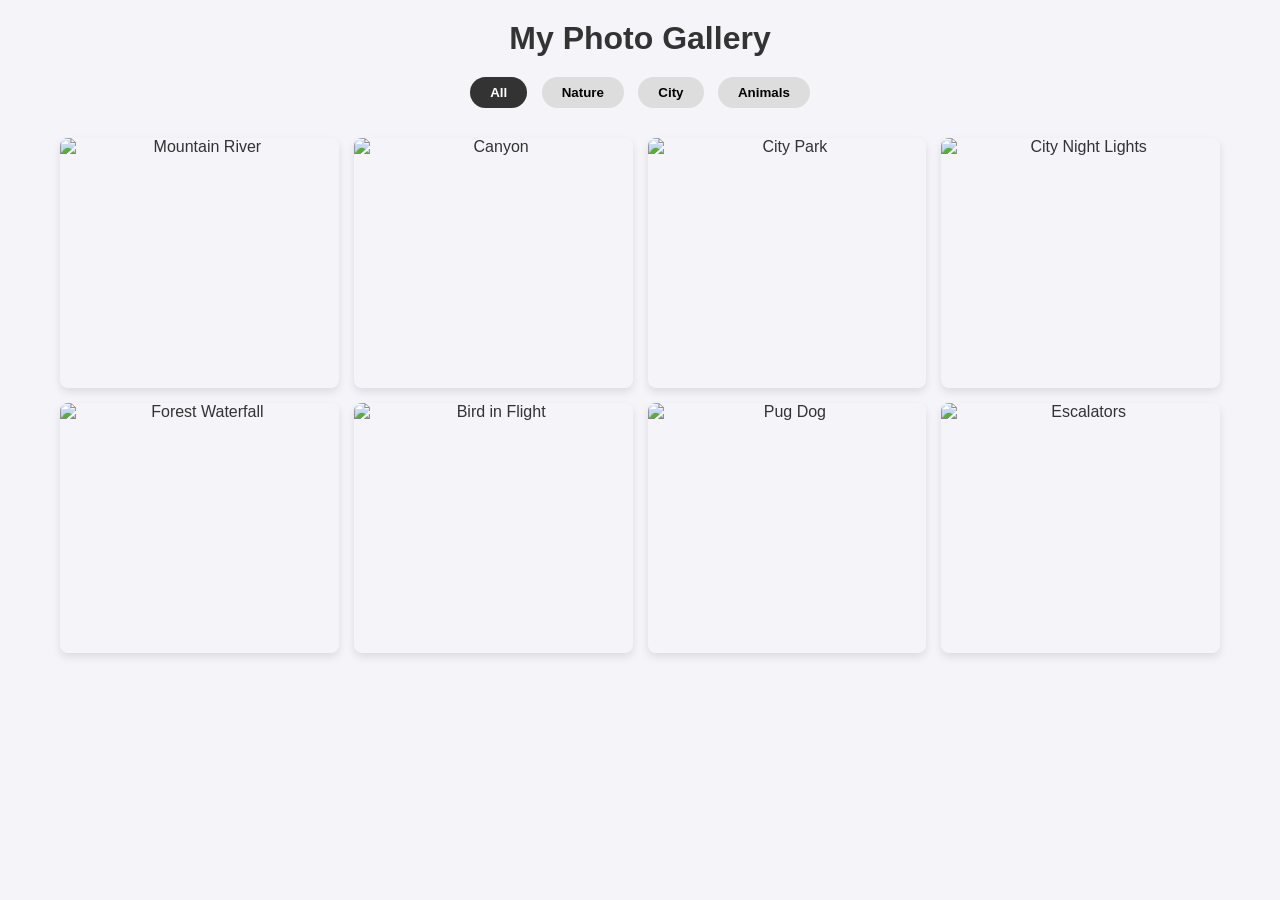
==== task1-image-gallery/index.html @ 119524f3 "Add Task 1: Responsive Image Gallery" ====
<!DOCTYPE html>
<html lang="en">
<head>
    <meta charset="UTF-8">
    <meta name="viewport" content="width=device-width, initial-scale=1.0">
    <title>Responsive Image Gallery</title>
    <link rel="stylesheet" href="style.css">
</head>
<body>
    <div class="container">
        <h1>My Photo Gallery</h1>
        
        <div class="filters">
            <button class="filter-btn active" data-filter="all">All</button>
            <button class="filter-btn" data-filter="nature">Nature</button>
            <button class="filter-btn" data-filter="city">City</button>
            <button class="filter-btn" data-filter="animals">Animals</button>
        </div>

        <div class="gallery-grid" id="gallery">
            </div>
    </div>

    <div class="lightbox" id="lightbox">
        <span class="close-btn" id="close">&times;</span>
        <button class="nav-btn prev-btn" id="prev">&#10094;</button>
        
        <div class="lightbox-content">
            <img id="lightbox-img" src="" alt="Full size image">
            <p id="lightbox-caption"></p>
        </div>
        
        <button class="nav-btn next-btn" id="next">&#10095;</button>
    </div>

    <script src="script.js"></script>
</body>
</html>
---- task1-image-gallery/style.css ----
* {
    box-sizing: border-box;
    margin: 0;
    padding: 0;
    font-family: sans-serif;
}

body {
    background-color: #f4f4f9;
    color: #333;
}

.container {
    max-width: 1200px;
    margin: 0 auto;
    padding: 20px;
    text-align: center;
}

h1 {
    margin-bottom: 20px;
}

.filters {
    margin-bottom: 30px;
}

.filter-btn {
    padding: 8px 20px;
    margin: 0 5px;
    border: none;
    border-radius: 20px;
    background-color: #ddd;
    cursor: pointer;
    font-weight: bold;
    transition: background-color 0.3s, color 0.3s;
}

.filter-btn:hover, .filter-btn.active {
    background-color: #333;
    color: white;
}

.gallery-grid {
    display: grid;
    grid-template-columns: repeat(auto-fill, minmax(250px, 1fr));
    gap: 15px;
}

.gallery-item {
    width: 100%;
    height: 250px;
    object-fit: cover;
    border-radius: 8px;
    cursor: pointer;
    transition: transform 0.3s ease, opacity 0.3s ease;
    box-shadow: 0 4px 8px rgba(0,0,0,0.1);
}

.gallery-item:hover {
    transform: scale(1.05);
    opacity: 0.9;
}

.lightbox {
    display: none;
    position: fixed;
    top: 0;
    left: 0;
    width: 100%;
    height: 100%;
    background-color: rgba(0, 0, 0, 0.85);
    z-index: 1000;
    justify-content: center;
    align-items: center;
}

.lightbox.show {
    display: flex;
}

.lightbox-content {
    text-align: center;
    max-width: 80%;
}

#lightbox-img {
    max-width: 100%;
    max-height: 80vh;
    border-radius: 5px;
    box-shadow: 0 0 20px rgba(0,0,0,0.5);
}

#lightbox-caption {
    color: white;
    margin-top: 15px;
    font-size: 1.2rem;
}

.nav-btn, .close-btn {
    background: none;
    border: none;
    color: white;
    font-size: 3rem;
    cursor: pointer;
    position: absolute;
    transition: color 0.3s;
}

.nav-btn:hover, .close-btn:hover {
    color: #f9a826;
}

.close-btn {
    top: 20px;
    right: 40px;
}

.prev-btn {
    left: 40px;
}

.next-btn {
    right: 40px;
}

@media (max-width: 600px) {
    .nav-btn { font-size: 2rem; }
    .prev-btn { left: 10px; }
    .next-btn { right: 10px; }
    .close-btn { right: 20px; top: 10px; }
}
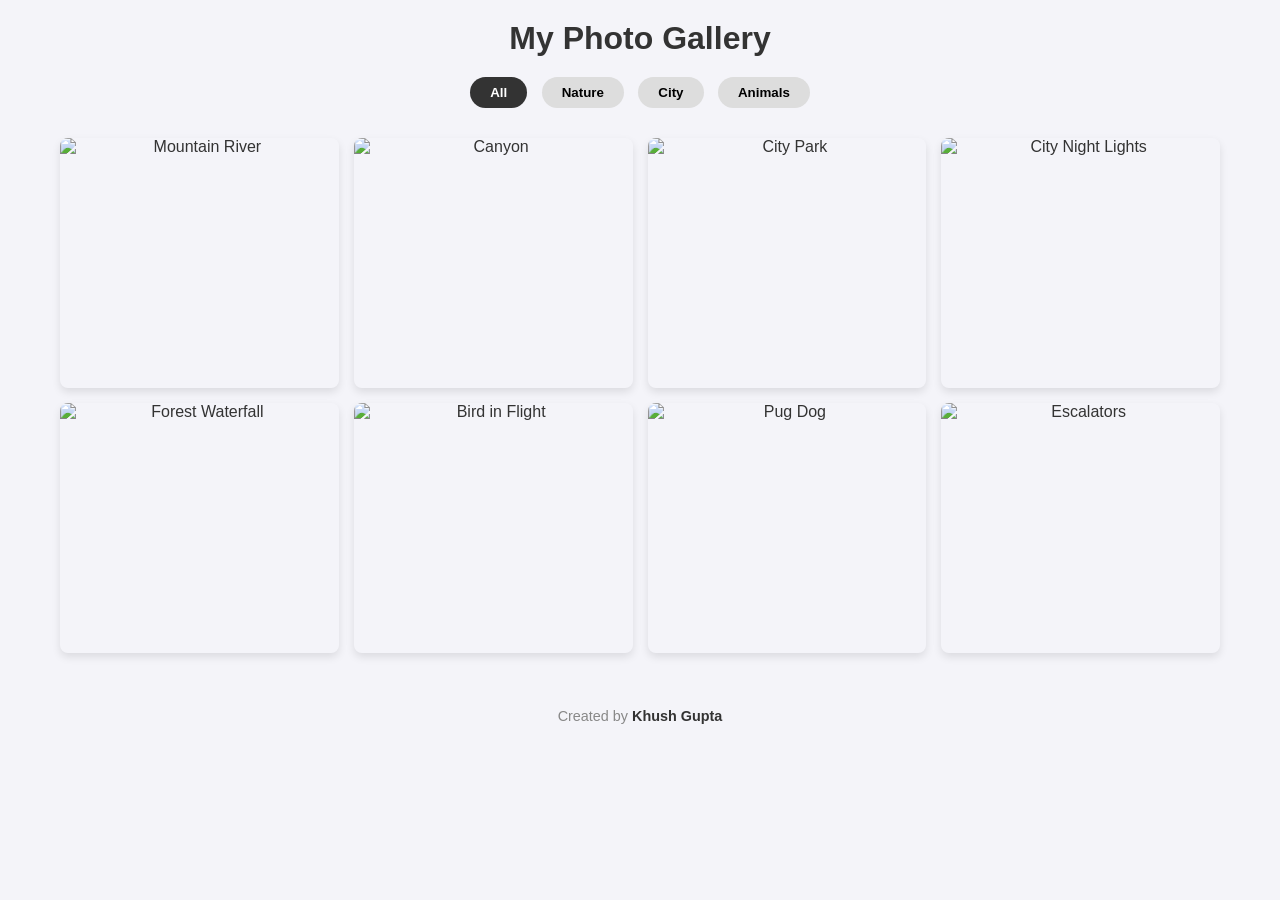
==== commit f37d2a47: "Added creator name" ====
--- a/task1-image-gallery/index.html
+++ b/task1-image-gallery/index.html
@@ -34,5 +34,8 @@
     </div>
 
     <script src="script.js"></script>
+    <footer class="footer">
+        Created by <strong>Khush Gupta</strong>
+    </footer>
 </body>
 </html>
--- a/task1-image-gallery/style.css
+++ b/task1-image-gallery/style.css
@@ -129,4 +129,16 @@
     .prev-btn { left: 10px; }
     .next-btn { right: 10px; }
     .close-btn { right: 20px; top: 10px; }
+}
+
+.footer {
+    text-align: center;
+    padding: 15px;
+    margin-top: 20px;
+    font-size: 0.9rem;
+    color: #888;
+}
+
+.footer strong {
+    color: #333;
 }
